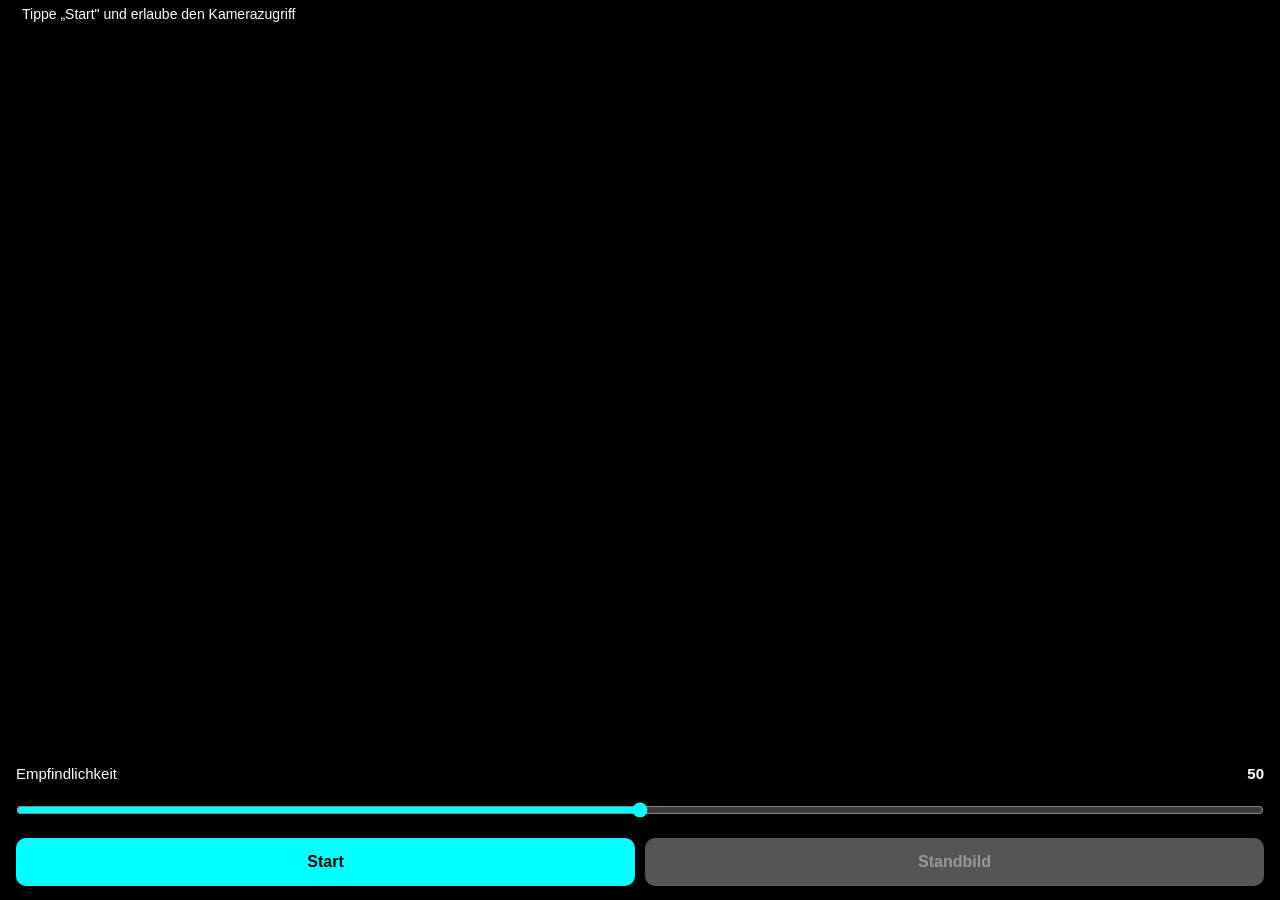
==== index.html @ 074a48fa "Initial commit: WaidBlick-Web mit HSV-Filter und Cloudflare-Tunnel-Anleitung" ====
<!DOCTYPE html>
<html lang="de">
<head>
  <meta charset="UTF-8">
  <meta name="viewport" content="width=device-width, initial-scale=1, maximum-scale=1, user-scalable=no, viewport-fit=cover">
  <meta name="apple-mobile-web-app-capable" content="yes">
  <meta name="apple-mobile-web-app-status-bar-style" content="black-translucent">
  <meta name="theme-color" content="#000000">
  <title>WaidBlick</title>
  <link rel="manifest" href="manifest.webmanifest">
  <link rel="stylesheet" href="style.css">
</head>
<body>
  <video id="video" playsinline autoplay muted></video>
  <canvas id="canvas"></canvas>

  <div id="overlay-top">
    <div id="status">Tippe „Start" und erlaube den Kamerazugriff</div>
    <div id="fps"></div>
  </div>

  <div id="controls">
    <div class="row">
      <label for="sensitivity">Empfindlichkeit</label>
      <span id="sensitivity-value">50</span>
    </div>
    <input type="range" id="sensitivity" min="0" max="100" value="50">
    <div class="buttons">
      <button id="start-btn">Start</button>
      <button id="freeze-btn" disabled>Standbild</button>
    </div>
  </div>

  <script src="app.js"></script>
</body>
</html>
---- style.css ----
* { margin: 0; padding: 0; box-sizing: border-box; }

html, body {
  height: 100%;
  width: 100%;
  background: #000;
  color: #fff;
  font-family: -apple-system, BlinkMacSystemFont, "Segoe UI", Roboto, sans-serif;
  overflow: hidden;
  -webkit-user-select: none;
  user-select: none;
  -webkit-tap-highlight-color: transparent;
}

#video {
  display: none;
}

#canvas {
  position: fixed;
  top: 0;
  left: 0;
  width: 100vw;
  height: 100vh;
  object-fit: contain;
  background: #000;
}

#overlay-top {
  position: fixed;
  top: env(safe-area-inset-top, 12px);
  left: 12px;
  right: 12px;
  display: flex;
  justify-content: space-between;
  align-items: center;
  pointer-events: none;
  font-size: 14px;
}

#status {
  background: rgba(0, 0, 0, 0.55);
  padding: 6px 10px;
  border-radius: 8px;
  max-width: 75%;
}

#fps {
  background: rgba(0, 0, 0, 0.55);
  padding: 6px 10px;
  border-radius: 8px;
  font-variant-numeric: tabular-nums;
}

#controls {
  position: fixed;
  bottom: 0;
  left: 0;
  right: 0;
  padding: 14px 16px calc(env(safe-area-inset-bottom, 14px) + 14px);
  background: linear-gradient(to top, rgba(0,0,0,0.85) 0%, rgba(0,0,0,0.55) 70%, rgba(0,0,0,0) 100%);
  display: flex;
  flex-direction: column;
  gap: 10px;
}

#controls .row {
  display: flex;
  justify-content: space-between;
  font-size: 15px;
}

#controls #sensitivity-value {
  font-variant-numeric: tabular-nums;
  font-weight: 600;
}

#controls input[type="range"] {
  width: 100%;
  height: 36px;
  accent-color: #00ffff;
}

#controls .buttons {
  display: flex;
  gap: 10px;
}

#controls button {
  flex: 1;
  height: 48px;
  font-size: 16px;
  font-weight: 600;
  background: #00ffff;
  color: #000;
  border: none;
  border-radius: 10px;
  cursor: pointer;
}

#controls button:disabled {
  background: #555;
  color: #999;
}

#controls button:active:not(:disabled) {
  background: #00cccc;
}
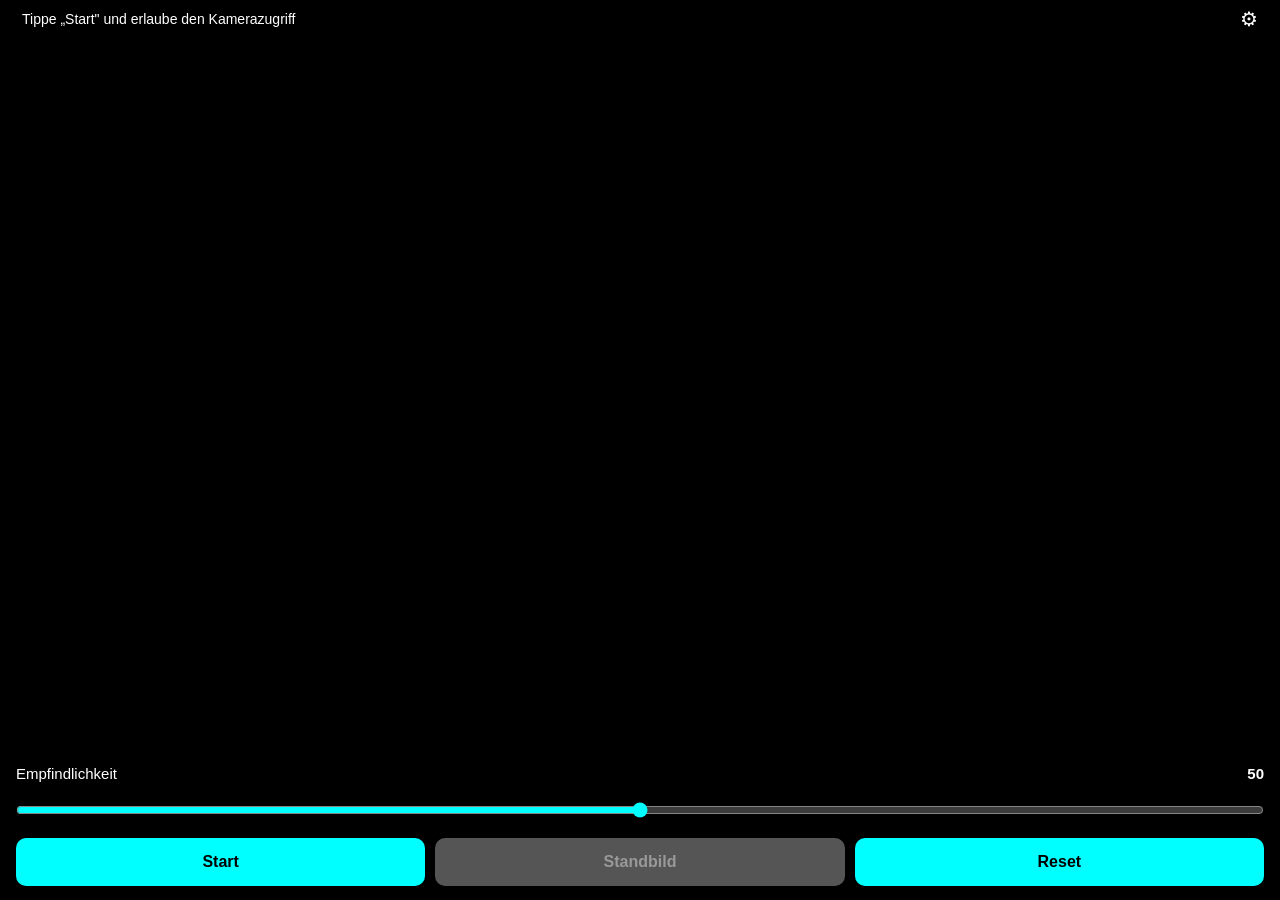
==== commit c9dcd478: "Reset-Button, Einstellungs-Overlay (Zahnrad) und Persistenz von Empfindlichkeit + Highlight-Farbe" ====
--- a/index.html
+++ b/index.html
@@ -16,7 +16,10 @@
 
   <div id="overlay-top">
     <div id="status">Tippe „Start" und erlaube den Kamerazugriff</div>
-    <div id="fps"></div>
+    <div id="top-right">
+      <div id="fps"></div>
+      <button id="settings-btn" type="button" aria-label="Einstellungen">⚙</button>
+    </div>
   </div>
 
   <div id="controls">
@@ -26,8 +29,40 @@
     </div>
     <input type="range" id="sensitivity" min="0" max="100" value="50">
     <div class="buttons">
-      <button id="start-btn">Start</button>
-      <button id="freeze-btn" disabled>Standbild</button>
+      <button id="start-btn" type="button">Start</button>
+      <button id="freeze-btn" type="button" disabled>Standbild</button>
+      <button id="reset-btn" type="button">Reset</button>
+    </div>
+  </div>
+
+  <div id="settings-modal" hidden>
+    <div class="modal-content">
+      <header>
+        <h2>Einstellungen</h2>
+        <button id="settings-close" type="button" aria-label="Schließen">✕</button>
+      </header>
+
+      <section>
+        <div class="setting-row">
+          <label>Empfindlichkeit</label>
+          <span id="settings-sensitivity-display">50</span>
+        </div>
+        <p class="hint">Wird automatisch gespeichert und beim nächsten Start wiederhergestellt. Anpassbar über den Schieberegler im Hauptbildschirm.</p>
+      </section>
+
+      <section>
+        <label>Highlight-Farbe</label>
+        <div class="segmented" id="color-toggle">
+          <button type="button" data-color="cyan" class="active">Cyan</button>
+          <button type="button" data-color="yellow">Gelb</button>
+        </div>
+        <p class="hint">Cyan ist meist auf grünem Waldboden am besten sichtbar, Gelb bei dunklerem/feuchtem Laub.</p>
+      </section>
+
+      <section class="disabled-section">
+        <label>ML-Modell</label>
+        <p class="hint">Folgt in späterer Version — hier wird das trainierte Schweiß-Erkennungs-Modell konfiguriert.</p>
+      </section>
     </div>
   </div>
 
--- a/style.css
+++ b/style.css
@@ -12,9 +12,7 @@
   -webkit-tap-highlight-color: transparent;
 }
 
-#video {
-  display: none;
-}
+#video { display: none; }
 
 #canvas {
   position: fixed;
@@ -26,6 +24,8 @@
   background: #000;
 }
 
+/* ---------- obere Statusleiste ---------- */
+
 #overlay-top {
   position: fixed;
   top: env(safe-area-inset-top, 12px);
@@ -34,6 +34,7 @@
   display: flex;
   justify-content: space-between;
   align-items: center;
+  gap: 8px;
   pointer-events: none;
   font-size: 14px;
 }
@@ -42,7 +43,13 @@
   background: rgba(0, 0, 0, 0.55);
   padding: 6px 10px;
   border-radius: 8px;
-  max-width: 75%;
+  max-width: 70%;
+}
+
+#top-right {
+  display: flex;
+  align-items: center;
+  gap: 8px;
 }
 
 #fps {
@@ -51,6 +58,28 @@
   border-radius: 8px;
   font-variant-numeric: tabular-nums;
 }
+
+#settings-btn {
+  pointer-events: auto;
+  background: rgba(0, 0, 0, 0.55);
+  border: none;
+  color: #fff;
+  width: 38px;
+  height: 38px;
+  border-radius: 8px;
+  font-size: 20px;
+  line-height: 1;
+  cursor: pointer;
+  display: flex;
+  align-items: center;
+  justify-content: center;
+}
+
+#settings-btn:active {
+  background: rgba(0, 0, 0, 0.8);
+}
+
+/* ---------- untere Bedienleiste ---------- */
 
 #controls {
   position: fixed;
@@ -106,3 +135,133 @@
 #controls button:active:not(:disabled) {
   background: #00cccc;
 }
+
+#reset-btn {
+  background: rgba(255, 255, 255, 0.18);
+  color: #fff;
+}
+
+#reset-btn:active {
+  background: rgba(255, 255, 255, 0.30);
+}
+
+/* ---------- Einstellungs-Overlay ---------- */
+
+#settings-modal {
+  position: fixed;
+  inset: 0;
+  background: rgba(0, 0, 0, 0.92);
+  z-index: 100;
+  overflow-y: auto;
+  padding: env(safe-area-inset-top, 16px) 0 env(safe-area-inset-bottom, 16px);
+}
+
+#settings-modal[hidden] {
+  display: none;
+}
+
+#settings-modal .modal-content {
+  width: 100%;
+  max-width: 480px;
+  margin: 0 auto;
+  padding: 16px;
+  display: flex;
+  flex-direction: column;
+  gap: 24px;
+}
+
+#settings-modal header {
+  display: flex;
+  justify-content: space-between;
+  align-items: center;
+  padding-bottom: 8px;
+  border-bottom: 1px solid rgba(255, 255, 255, 0.2);
+}
+
+#settings-modal h2 {
+  font-size: 20px;
+  font-weight: 600;
+}
+
+#settings-close {
+  background: transparent;
+  border: none;
+  color: #fff;
+  font-size: 22px;
+  width: 40px;
+  height: 40px;
+  cursor: pointer;
+}
+
+#settings-close:active {
+  background: rgba(255, 255, 255, 0.1);
+  border-radius: 8px;
+}
+
+#settings-modal section {
+  display: flex;
+  flex-direction: column;
+  gap: 8px;
+}
+
+#settings-modal section > label {
+  font-size: 15px;
+  font-weight: 500;
+}
+
+#settings-modal .setting-row {
+  display: flex;
+  justify-content: space-between;
+  align-items: center;
+}
+
+#settings-modal .setting-row label {
+  font-size: 15px;
+  font-weight: 500;
+}
+
+#settings-modal #settings-sensitivity-display {
+  font-variant-numeric: tabular-nums;
+  font-weight: 600;
+  font-size: 18px;
+}
+
+#settings-modal .hint {
+  font-size: 13px;
+  color: rgba(255, 255, 255, 0.6);
+  line-height: 1.4;
+}
+
+.segmented {
+  display: flex;
+  border-radius: 10px;
+  overflow: hidden;
+  background: rgba(255, 255, 255, 0.1);
+}
+
+.segmented button {
+  flex: 1;
+  height: 44px;
+  background: transparent;
+  color: #fff;
+  border: none;
+  font-size: 15px;
+  cursor: pointer;
+}
+
+.segmented button.active {
+  font-weight: 600;
+  color: #000;
+}
+
+.segmented button.active[data-color="cyan"] {
+  background: #00ffff;
+}
+
+.segmented button.active[data-color="yellow"] {
+  background: #ffff00;
+}
+
+.disabled-section {
+  opacity: 0.5;
+}
